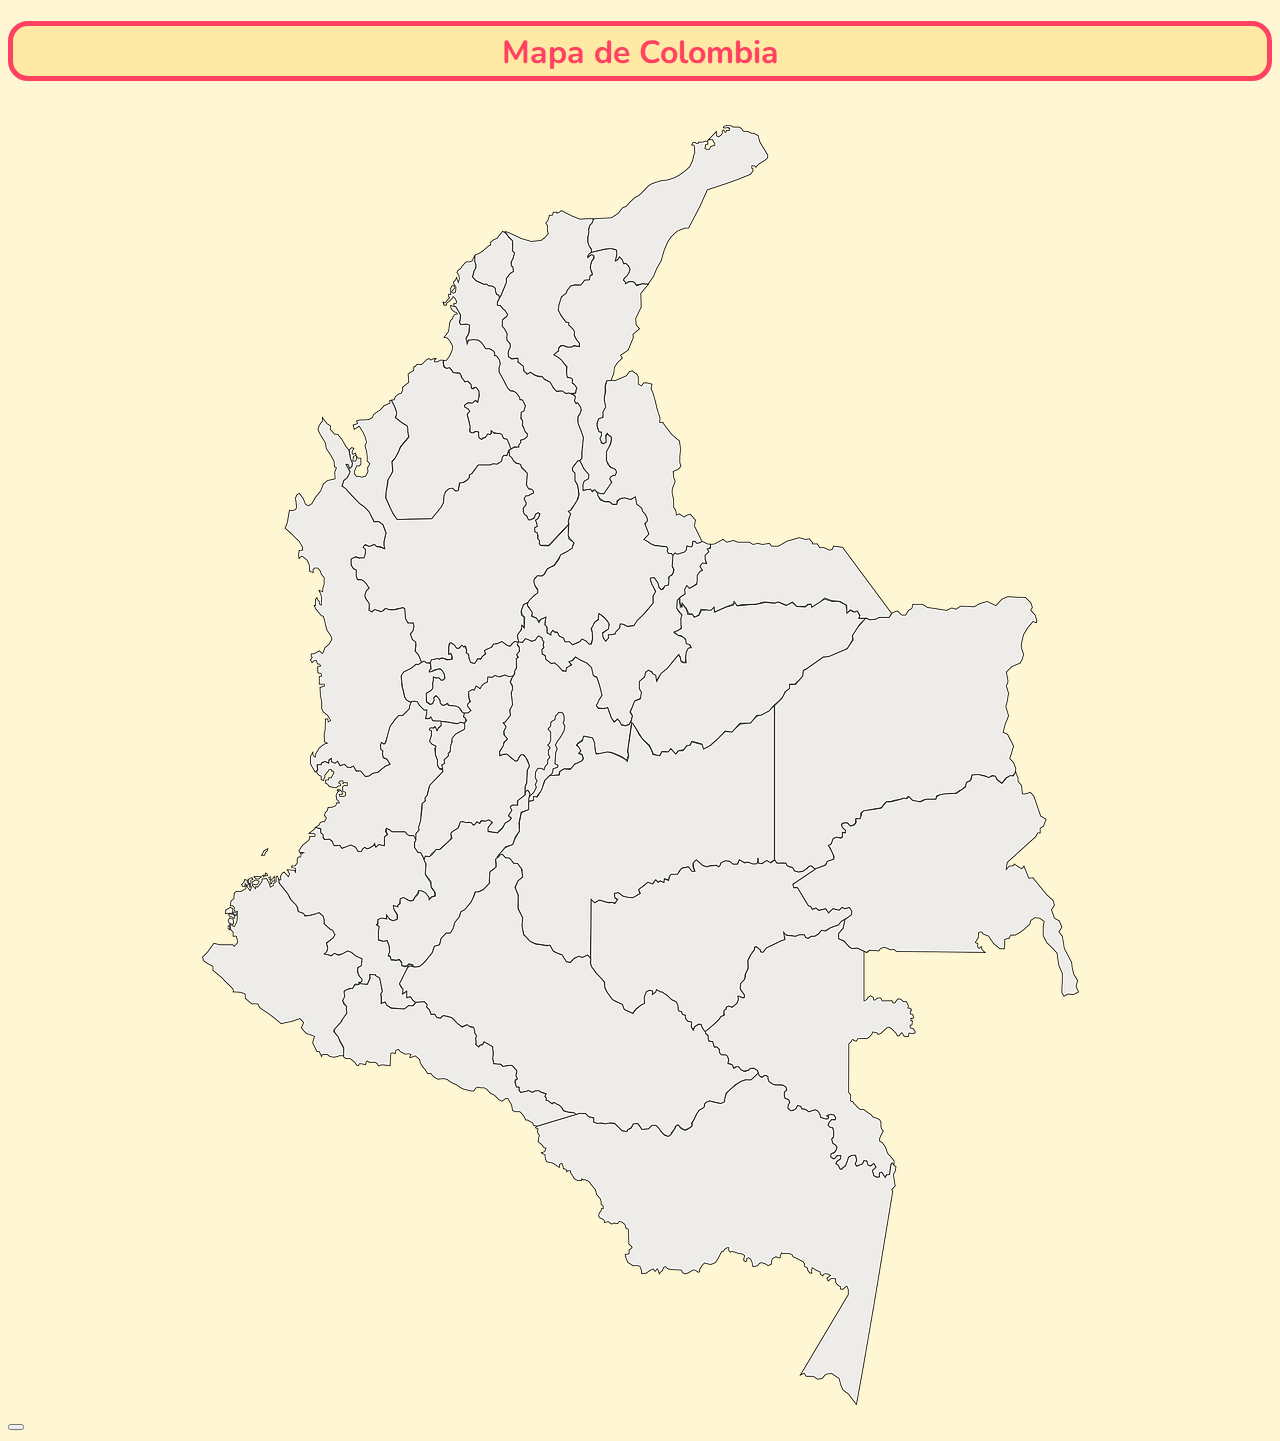
==== index.html @ d6af4ea2 "feat (main): Base de la pagina" ====
<!DOCTYPE html>
<html lang="es">
<head>
    <meta charset="UTF-8">
    <meta name="viewport" content="width=device-width, initial-scale=1.0">
    <link rel="stylesheet" href="css/styles.css">
    <style>
        @import url('https://fonts.googleapis.com/css2?family=Nunito:ital,wght@0,200..1000;1,200..1000&display=swap');
    </style>
        
    <title>Mapa</title>
</head>
<body>
    <header>
        <center><h1>Mapa de Colombia</h1></center>
    </header>
    <br>
    <center><img id= "mapa_colombia" src="images/MapaColombia.webp" usemap="#image-map"></center>
    <map name="image-map">
        <button id="boton_huila"><area target="" alt="huila" title="Huila" href="huila.html" coords="228,774,234,771,230,761,225,750,222,729,234,727,252,715,250,707,258,702,261,694,273,700,282,697,291,697,288,704,297,707,313,691,310,681,317,674,328,664,328,682,320,697,313,718,296,734,298,743,288,748,288,759,279,767,271,773,260,786,251,809,243,809,240,820,234,822,222,841,208,837,201,834,190,829,187,818,178,804,178,795,188,792,194,799,197,788,194,783,201,775,210,775,217,767,224,767" shape="poly"></button>
        <area target="" alt="meta" title="Meta" href="meta.html" coords="300,730,303,723,313,719,317,704,318,691,326,683,330,673,347,650,365,644,380,633,375,617,384,612,391,617,396,626,427,635,429,598,455,629,470,621,493,614,504,624,528,605,543,599,557,588,573,582,572,731,503,740,438,769,391,774,389,834,370,836,351,821,328,813,320,800,319,775,316,757,320,740" shape="poly">
        <area target="" alt="vichada" title="Vichada" href="vichada.html" coords="574,738,574,583,605,543,653,521,651,506,666,492,688,494,726,479,799,478,810,472,824,471,837,493,819,517,821,537,808,547,802,608,813,617,811,636,815,651,804,655,771,648,759,668,737,674,703,676,683,680,662,686,648,700,629,717,632,733,613,740,595,748" shape="poly">
        <area target="" alt="arauca" title="Arauca" href="arauca.html" coords="480,473,485,460,499,458,499,440,511,416,525,416,569,417,576,422,595,414,611,414,627,422,645,422,691,488,661,492,644,490,644,483,624,474,610,486,601,482,592,480,585,480,536,479,515,489,502,486,495,492,487,490" shape="poly">
        <area target="" alt="la_guajira" title="La Guajira" href="la-guajira.html" coords="393,93,411,94,452,58,480,51,494,29,492,18,507,16,509,27,515,23,512,11,523,6,532,3,542,3,559,10,567,29,558,41,550,51,508,65,490,101,471,108,445,159,427,157,427,143,417,135,417,126,389,129,387,110" shape="poly">
</map>
</body>
</html>
---- css/styles.css ----
body {
    background-color:rgb(255, 247, 211);
    font-family: "Nunito", sans-serif;
    font-optical-sizing: 200px;
    font-style: normal;
}
h1 {
    background-color: rgb(255, 234, 165);
    color: #ff4261;
    border: 5px solid #ff4261;
    border-radius: 20px;
    height: 60px;
    box-sizing: border-box;
    padding: 5px;
}
#boton_huila:hover {
    background-color: antiquewhite;
}
#mapa_departamentos {
    border: 5px solid #ff4261;
    width: 300px;
    height: 400px;
}
#subtitulos {
    background-color: #ff8989;
    width: 200px;
    border: 5px solid #ff4261;
    border-radius: 20px;
    text-align: center;
}
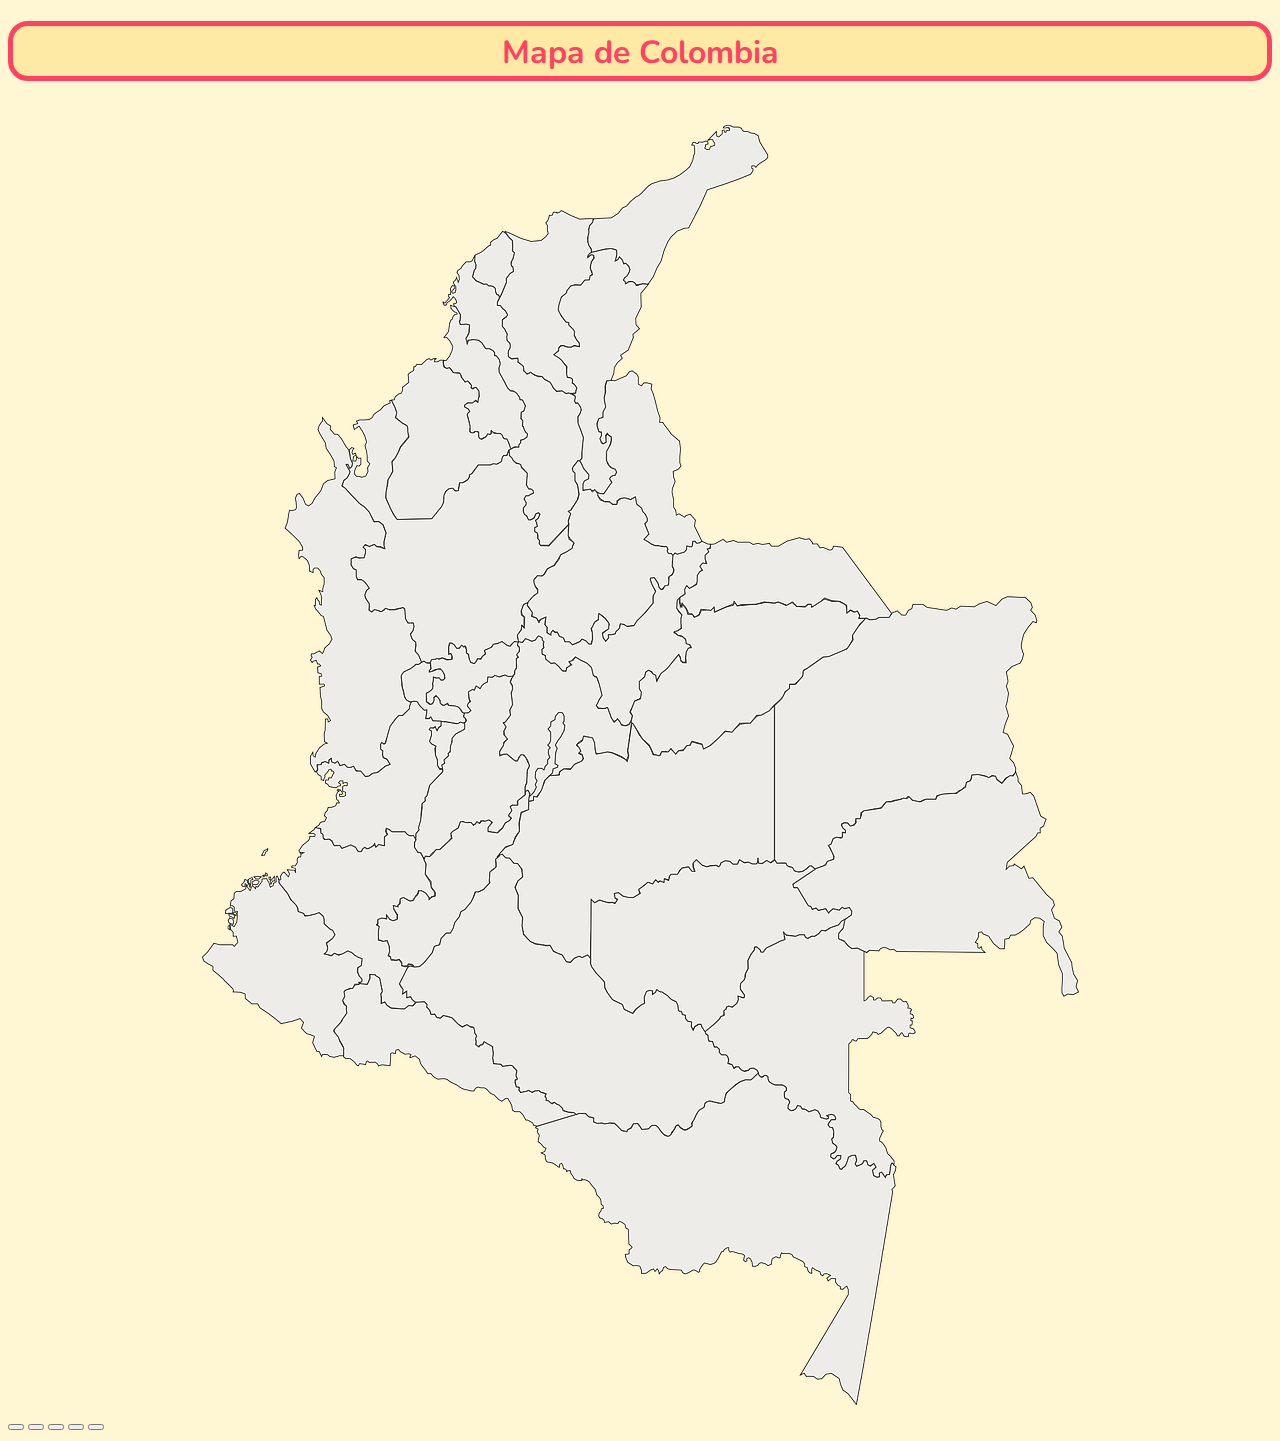
==== commit 249faebc: "feat (main): Se modifico 'index.html' para que las paginas se abran en paginas nuevas" ====
--- a/index.html
+++ b/index.html
@@ -4,10 +4,6 @@
     <meta charset="UTF-8">
     <meta name="viewport" content="width=device-width, initial-scale=1.0">
     <link rel="stylesheet" href="css/styles.css">
-    <style>
-        @import url('https://fonts.googleapis.com/css2?family=Nunito:ital,wght@0,200..1000;1,200..1000&display=swap');
-    </style>
-        
     <title>Mapa</title>
 </head>
 <body>
@@ -17,11 +13,12 @@
     <br>
     <center><img id= "mapa_colombia" src="images/MapaColombia.webp" usemap="#image-map"></center>
     <map name="image-map">
+        <base target="_blank">
         <button id="boton_huila"><area target="" alt="huila" title="Huila" href="huila.html" coords="228,774,234,771,230,761,225,750,222,729,234,727,252,715,250,707,258,702,261,694,273,700,282,697,291,697,288,704,297,707,313,691,310,681,317,674,328,664,328,682,320,697,313,718,296,734,298,743,288,748,288,759,279,767,271,773,260,786,251,809,243,809,240,820,234,822,222,841,208,837,201,834,190,829,187,818,178,804,178,795,188,792,194,799,197,788,194,783,201,775,210,775,217,767,224,767" shape="poly"></button>
-        <area target="" alt="meta" title="Meta" href="meta.html" coords="300,730,303,723,313,719,317,704,318,691,326,683,330,673,347,650,365,644,380,633,375,617,384,612,391,617,396,626,427,635,429,598,455,629,470,621,493,614,504,624,528,605,543,599,557,588,573,582,572,731,503,740,438,769,391,774,389,834,370,836,351,821,328,813,320,800,319,775,316,757,320,740" shape="poly">
-        <area target="" alt="vichada" title="Vichada" href="vichada.html" coords="574,738,574,583,605,543,653,521,651,506,666,492,688,494,726,479,799,478,810,472,824,471,837,493,819,517,821,537,808,547,802,608,813,617,811,636,815,651,804,655,771,648,759,668,737,674,703,676,683,680,662,686,648,700,629,717,632,733,613,740,595,748" shape="poly">
-        <area target="" alt="arauca" title="Arauca" href="arauca.html" coords="480,473,485,460,499,458,499,440,511,416,525,416,569,417,576,422,595,414,611,414,627,422,645,422,691,488,661,492,644,490,644,483,624,474,610,486,601,482,592,480,585,480,536,479,515,489,502,486,495,492,487,490" shape="poly">
-        <area target="" alt="la_guajira" title="La Guajira" href="la-guajira.html" coords="393,93,411,94,452,58,480,51,494,29,492,18,507,16,509,27,515,23,512,11,523,6,532,3,542,3,559,10,567,29,558,41,550,51,508,65,490,101,471,108,445,159,427,157,427,143,417,135,417,126,389,129,387,110" shape="poly">
+        <button id="boton_meta"><area target="" alt="meta" title="Meta" href="meta.html" coords="300,730,303,723,313,719,317,704,318,691,326,683,330,673,347,650,365,644,380,633,375,617,384,612,391,617,396,626,427,635,429,598,455,629,470,621,493,614,504,624,528,605,543,599,557,588,573,582,572,731,503,740,438,769,391,774,389,834,370,836,351,821,328,813,320,800,319,775,316,757,320,740" shape="poly"></button>
+        <button id="boton_vichada"><area target="" alt="vichada" title="Vichada" href="vichada.html" coords="574,738,574,583,605,543,653,521,651,506,666,492,688,494,726,479,799,478,810,472,824,471,837,493,819,517,821,537,808,547,802,608,813,617,811,636,815,651,804,655,771,648,759,668,737,674,703,676,683,680,662,686,648,700,629,717,632,733,613,740,595,748" shape="poly"></button>
+        <button id="boton_arauca"><area target="" alt="arauca" title="Arauca" href="arauca.html" coords="480,473,485,460,499,458,499,440,511,416,525,416,569,417,576,422,595,414,611,414,627,422,645,422,691,488,661,492,644,490,644,483,624,474,610,486,601,482,592,480,585,480,536,479,515,489,502,486,495,492,487,490" shape="poly"></button>
+        <button id="boton_la_guajira"><area target="" alt="la_guajira" title="La Guajira" href="la-guajira.html" coords="393,93,411,94,452,58,480,51,494,29,492,18,507,16,509,27,515,23,512,11,523,6,532,3,542,3,559,10,567,29,558,41,550,51,508,65,490,101,471,108,445,159,427,157,427,143,417,135,417,126,389,129,387,110" shape="poly"></button>
 </map>
 </body>
 </html>--- a/css/styles.css
+++ b/css/styles.css
@@ -1,3 +1,4 @@
+@import url('https://fonts.googleapis.com/css2?family=Nunito:ital,wght@0,200..1000;1,200..1000&display=swap');
 body {
     background-color:rgb(255, 247, 211);
     font-family: "Nunito", sans-serif;
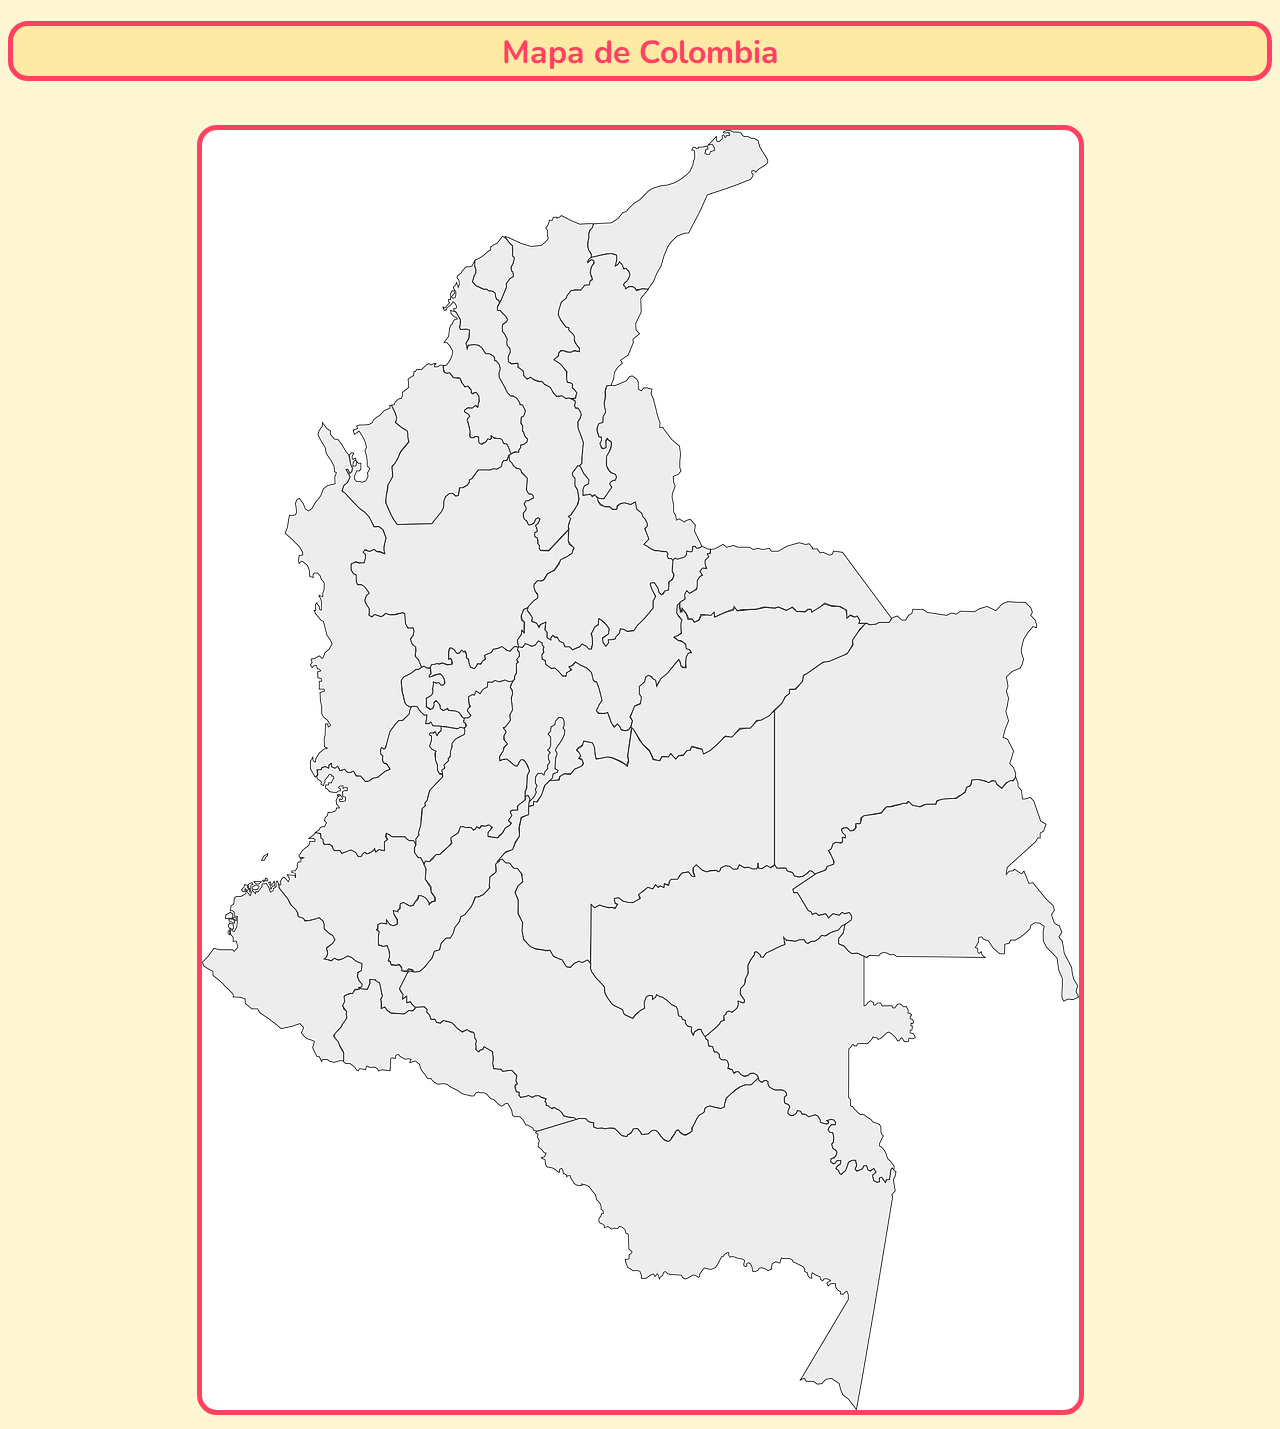
==== commit d6e3ae28: "feat (main): Se quitaron los botones que se añadieron antes de cada departamento" ====
--- a/index.html
+++ b/index.html
@@ -14,11 +14,11 @@
     <center><img id= "mapa_colombia" src="images/MapaColombia.webp" usemap="#image-map"></center>
     <map name="image-map">
         <base target="_blank">
-        <button id="boton_huila"><area target="" alt="huila" title="Huila" href="huila.html" coords="228,774,234,771,230,761,225,750,222,729,234,727,252,715,250,707,258,702,261,694,273,700,282,697,291,697,288,704,297,707,313,691,310,681,317,674,328,664,328,682,320,697,313,718,296,734,298,743,288,748,288,759,279,767,271,773,260,786,251,809,243,809,240,820,234,822,222,841,208,837,201,834,190,829,187,818,178,804,178,795,188,792,194,799,197,788,194,783,201,775,210,775,217,767,224,767" shape="poly"></button>
-        <button id="boton_meta"><area target="" alt="meta" title="Meta" href="meta.html" coords="300,730,303,723,313,719,317,704,318,691,326,683,330,673,347,650,365,644,380,633,375,617,384,612,391,617,396,626,427,635,429,598,455,629,470,621,493,614,504,624,528,605,543,599,557,588,573,582,572,731,503,740,438,769,391,774,389,834,370,836,351,821,328,813,320,800,319,775,316,757,320,740" shape="poly"></button>
-        <button id="boton_vichada"><area target="" alt="vichada" title="Vichada" href="vichada.html" coords="574,738,574,583,605,543,653,521,651,506,666,492,688,494,726,479,799,478,810,472,824,471,837,493,819,517,821,537,808,547,802,608,813,617,811,636,815,651,804,655,771,648,759,668,737,674,703,676,683,680,662,686,648,700,629,717,632,733,613,740,595,748" shape="poly"></button>
-        <button id="boton_arauca"><area target="" alt="arauca" title="Arauca" href="arauca.html" coords="480,473,485,460,499,458,499,440,511,416,525,416,569,417,576,422,595,414,611,414,627,422,645,422,691,488,661,492,644,490,644,483,624,474,610,486,601,482,592,480,585,480,536,479,515,489,502,486,495,492,487,490" shape="poly"></button>
-        <button id="boton_la_guajira"><area target="" alt="la_guajira" title="La Guajira" href="la-guajira.html" coords="393,93,411,94,452,58,480,51,494,29,492,18,507,16,509,27,515,23,512,11,523,6,532,3,542,3,559,10,567,29,558,41,550,51,508,65,490,101,471,108,445,159,427,157,427,143,417,135,417,126,389,129,387,110" shape="poly"></button>
+        <area target="" alt="huila" title="Huila" href="huila.html" coords="228,774,234,771,230,761,225,750,222,729,234,727,252,715,250,707,258,702,261,694,273,700,282,697,291,697,288,704,297,707,313,691,310,681,317,674,328,664,328,682,320,697,313,718,296,734,298,743,288,748,288,759,279,767,271,773,260,786,251,809,243,809,240,820,234,822,222,841,208,837,201,834,190,829,187,818,178,804,178,795,188,792,194,799,197,788,194,783,201,775,210,775,217,767,224,767" shape="poly">
+        <area target="" alt="meta" title="Meta" href="meta.html" coords="300,730,303,723,313,719,317,704,318,691,326,683,330,673,347,650,365,644,380,633,375,617,384,612,391,617,396,626,427,635,429,598,455,629,470,621,493,614,504,624,528,605,543,599,557,588,573,582,572,731,503,740,438,769,391,774,389,834,370,836,351,821,328,813,320,800,319,775,316,757,320,740" shape="poly">
+        <area target="" alt="vichada" title="Vichada" href="vichada.html" coords="574,738,574,583,605,543,653,521,651,506,666,492,688,494,726,479,799,478,810,472,824,471,837,493,819,517,821,537,808,547,802,608,813,617,811,636,815,651,804,655,771,648,759,668,737,674,703,676,683,680,662,686,648,700,629,717,632,733,613,740,595,748" shape="poly">
+        <area target="" alt="arauca" title="Arauca" href="arauca.html" coords="480,473,485,460,499,458,499,440,511,416,525,416,569,417,576,422,595,414,611,414,627,422,645,422,691,488,661,492,644,490,644,483,624,474,610,486,601,482,592,480,585,480,536,479,515,489,502,486,495,492,487,490" shape="poly">
+        <area target="" alt="la_guajira" title="La Guajira" href="la-guajira.html" coords="393,93,411,94,452,58,480,51,494,29,492,18,507,16,509,27,515,23,512,11,523,6,532,3,542,3,559,10,567,29,558,41,550,51,508,65,490,101,471,108,445,159,427,157,427,143,417,135,417,126,389,129,387,110" shape="poly">
 </map>
 </body>
 </html>--- a/css/styles.css
+++ b/css/styles.css
@@ -14,11 +14,9 @@
     box-sizing: border-box;
     padding: 5px;
 }
-#boton_huila:hover {
-    background-color: antiquewhite;
-}
 #mapa_departamentos {
     border: 5px solid #ff4261;
+    border-radius: 20px;
     width: 300px;
     height: 400px;
 }
@@ -28,4 +26,13 @@
     border: 5px solid #ff4261;
     border-radius: 20px;
     text-align: center;
+}
+mark {
+    background-color: #f9ffac;
+}
+#mapa_colombia {
+    background-color: rgb(255, 255, 255);
+    border: 5px solid #ff4261;
+    border-radius: 20px;
+    box-sizing: border-box;
 }